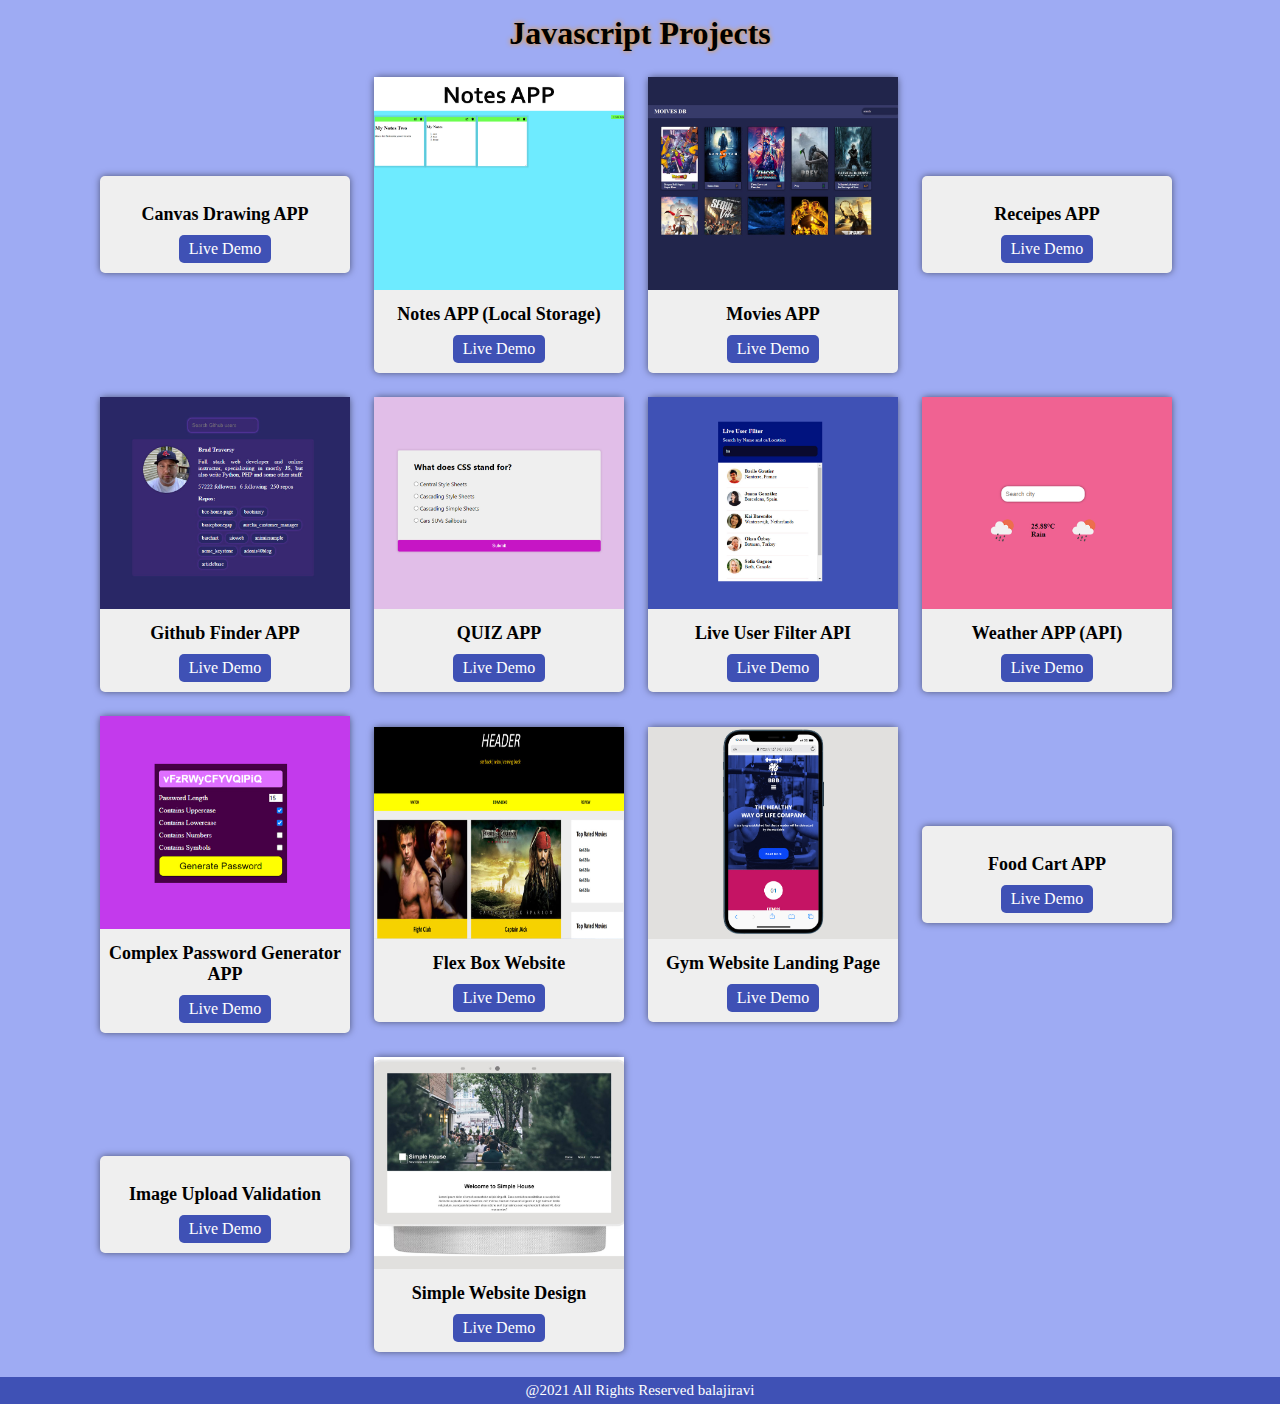
==== index.html @ e2719e10 "new project added" ====
<!DOCTYPE html>
<html lang="en">

<head>
    <meta charset="UTF-8">
    <meta http-equiv="X-UA-Compatible" content="IE=edge">
    <meta name="viewport" content="width=device-width, initial-scale=1.0">
    <title>JavaScript Projects</title>
    <link rel="stylesheet" href="style.css">
</head>

<body>
    <h1>Javascript Projects</h1>
    <div class="container">
        <div class="flex">
            <div class="card">
                <a href="draw/index.html">
                    <div class="card-img">
                        <img src="showcase/drawApp.png" alt="">
                    </div>
                </a>
                <div class="info">
                    <h5>Canvas Drawing APP</h5>
                    <a href="draw/index.html" class="btn">Live Demo</a>
                </div>
            </div>
            <div class="card">
                <a href="notes-app/index.html">
                    <div class="card-img">
                        <img src="showcase/notes.jpg" alt="">
                    </div>
                </a>
                <div class="info">
                    <h5>Notes APP (Local Storage)</h5>
                    <a href="notes-app/index.html" class="btn">Live Demo</a>
                </div>
            </div>

            <div class="card">
                <a href="movies-app/index.html">
                    <div class="card-img">
                        <img src="showcase/movies.jpg" alt="">
                    </div>
                </a>
                <div class="info">
                    <h5>Movies APP</h5>
                    <a href="movies-app/index.html" class="btn">Live Demo</a>
                </div>
            </div>
            <div class="card">
                <a href="mealDb/index.html">
                    <div class="card-img">
                        <img src="showcase/mealDb.jpg" alt="">
                    </div>
                </a>
                <div class="info">
                    <h5>Receipes APP</h5>
                    <a href="mealDb/index.html" class="btn">Live Demo</a>
                </div>
            </div>
            <div class="card">
                <a href="github/index.html">
                    <div class="card-img">
                        <img src="showcase/github.jpg" alt="">
                    </div>
                </a>
                <div class="info">
                    <h5>Github Finder APP</h5>
                    <a href="github/index.html" class="btn">Live Demo</a>
                </div>
            </div>
            <div class="card">
                <a href="quiz/index.html">
                    <div class="card-img">
                        <img src="showcase/quiz.jpg" alt="">
                    </div>
                </a>
                <div class="info">
                    <h5>QUIZ APP</h5>
                    <a href="quiz/index.html" class="btn">Live Demo</a>
                </div>
            </div>
            <div class="card">
                <a href="LiveFilter/index.html">
                    <div class="card-img">
                        <img src="showcase/live.jpg" alt="">
                    </div>
                </a>
                <div class="info">
                    <h5>Live User Filter API</h5>
                    <a href="LiveFilter/index.html" class="btn">Live Demo</a>
                </div>
            </div>
            <div class="card">
                <a href="weather/index.html">
                    <div class="card-img">
                        <img src="showcase/weather.jpg" alt="">
                    </div>
                </a>
                <div class="info">
                    <h5>Weather APP (API)</h5>
                    <a href="weather/index.html" class="btn">Live Demo</a>
                </div>
            </div>

            <div class="card">
                <a href="password/index.html">
                    <div class="card-img">
                        <img src="showcase/password.jpg" alt="">
                    </div>
                </a>
                <div class="info">
                    <h5>Complex Password Generator APP</h5>
                    <a href="password/index.html" class="btn">Live Demo</a>
                </div>
            </div>

            <div class="card">
                <a href="flexblog-master/index.html">
                    <div class="card-img">
                        <img src="showcase/flex.jpg" alt="">
                    </div>
                </a>
                <div class="info">
                    <h5>Flex Box Website</h5>
                    <a href="flexblog-master/index.html" class="btn">Live Demo</a>
                </div>
            </div>

            <div class="card">
                <a href="gym/index.html">
                    <div class="card-img">
                        <img src="showcase/gym.jpg" alt="">
                    </div>
                </a>
                <div class="info">
                    <h5>Gym Website Landing Page</h5>
                    <a href="gym/index.html" class="btn">Live Demo</a>
                </div>
            </div>

            <div class="card">
                <a href="food/index.html">
                    <div class="card-img">
                        <img src="showcase/foodCart.jpg" alt="">
                    </div>
                </a>
                <div class="info">
                    <h5>Food Cart APP</h5>
                    <a href="food/index.html" class="btn">Live Demo</a>
                </div>
            </div>
            <div class="card">
                <a href="image_validation/index.html">
                    <div class="card-img">
                        <img src="showcase/imageValid.jpg" alt="">
                    </div>
                </a>
                <div class="info">
                    <h5>Image Upload Validation</h5>
                    <a href="image_validation/index.html" class="btn">Live Demo</a>
                </div>
            </div>
            <div class="card">
                <a href="Simple_House-main/Simple_House-main/index.html">
                    <div class="card-img">
                        <img src="showcase/house.jpg" alt="">
                    </div>
                </a>
                <div class="info">
                    <h5>Simple Website Design</h5>
                    <a href="Simple_House-main/Simple_House-main/index.html" class="btn">Live Demo</a>
                </div>
            </div>

        </div>
    </div>
    <footer>
        @2021 All Rights Reserved balajiravi
    </footer>
</body>

</html>
---- style.css ----
*{
    margin: 0;
    padding: 0;
    box-sizing: border-box;
}
body{
    background: #9eabf3;
    width: 100%;
    height: 100%;
}
h1{
    text-align: center;
    color: #fff;
    padding: 15px 10px;
    color: #000;
    text-shadow: 0 0 5px #ff9800;
}
.container{
    max-width: 1100px;
    width: 100%;
    margin: 0 auto;
    padding: 10px;
}
.flex{
    display: flex;
    flex-wrap: wrap;    
    align-items: center;
    gap: 1.5em;
}
.card{
    background: #efefef;
    box-shadow: 0 0 7px rgba(0,0,0,.5);
    border-radius: 5px;
    width: 250px;
}
img{
    max-width: 100%;
}
.info{
    text-align: center;
    padding: 10px 0;
}
.info h5{
    font-size: 1.125rem;
    margin-bottom: 10px;
}
.btn{
    display: inline-block;
    text-decoration: none;
    background: #3f51b5;
    color: #fff;
    padding: 5px 10px;
    border-radius: 5px;
}
footer{
    padding: 5px;
    background: #3f51b5;
    text-align: center;
    color: #fff;
    font-size: 15px;    
    margin-top: 15px;
}
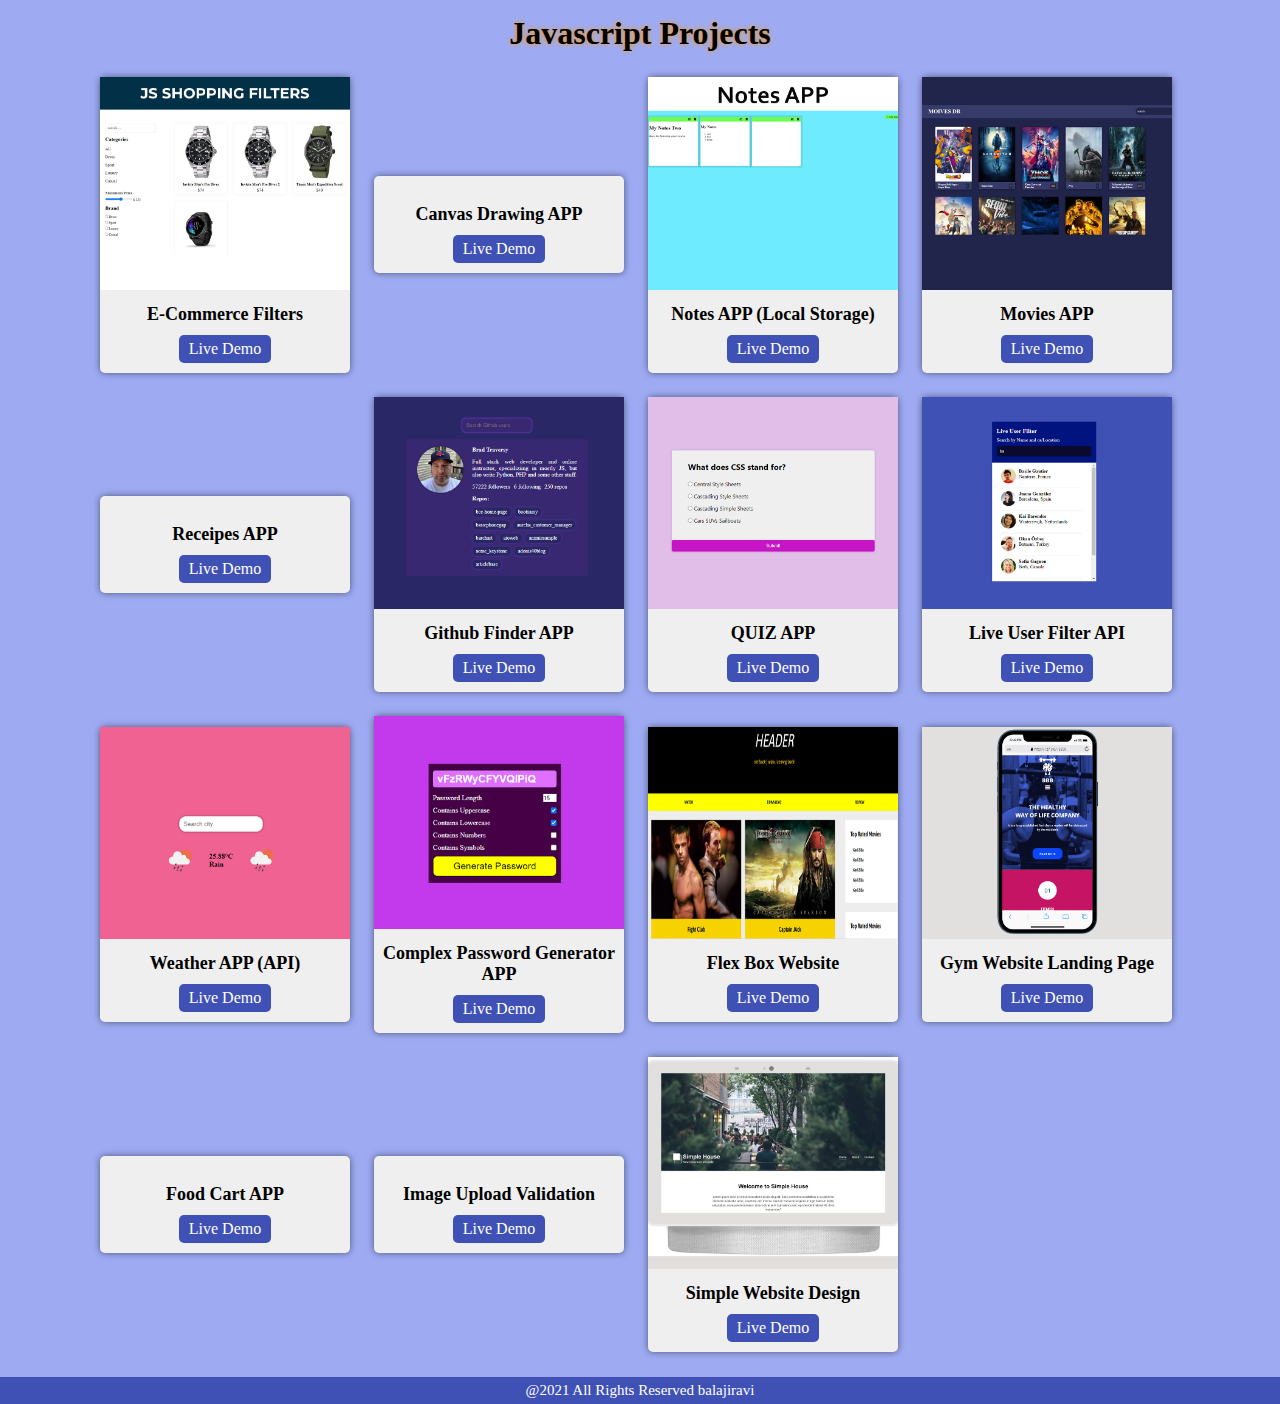
==== commit 7a024ff1: "New Project E-commerce Filters Added" ====
--- a/index.html
+++ b/index.html
@@ -14,162 +14,174 @@
     <div class="container">
         <div class="flex">
             <div class="card">
-                <a href="draw/index.html">
+                <a href="product-filter/index.html" target="_blank">
+                    <div class="card-img">
+                        <img src="showcase/shopping.jpg" alt="">
+                    </div>
+                </a>
+                <div class="info">
+                    <h5>E-Commerce Filters</h5>
+                    <a href="product-filter/index.html" target="_blank" class="btn">Live Demo</a>
+                </div>
+            </div>
+            <div class="card">
+                <a href="draw/index.html" target="_blank">
                     <div class="card-img">
                         <img src="showcase/drawApp.png" alt="">
                     </div>
                 </a>
                 <div class="info">
                     <h5>Canvas Drawing APP</h5>
-                    <a href="draw/index.html" class="btn">Live Demo</a>
+                    <a href="draw/index.html" target="_blank" class="btn">Live Demo</a>
                 </div>
             </div>
+
             <div class="card">
-                <a href="notes-app/index.html">
+                <a href="notes-app/index.html" target="_blank">
                     <div class="card-img">
                         <img src="showcase/notes.jpg" alt="">
                     </div>
                 </a>
                 <div class="info">
                     <h5>Notes APP (Local Storage)</h5>
-                    <a href="notes-app/index.html" class="btn">Live Demo</a>
+                    <a href="notes-app/index.html" target="_blank" class="btn">Live Demo</a>
                 </div>
             </div>
 
             <div class="card">
-                <a href="movies-app/index.html">
+                <a href="movies-app/index.html" target="_blank">
                     <div class="card-img">
                         <img src="showcase/movies.jpg" alt="">
                     </div>
                 </a>
                 <div class="info">
                     <h5>Movies APP</h5>
-                    <a href="movies-app/index.html" class="btn">Live Demo</a>
+                    <a href="movies-app/index.html" target="_blank" class="btn">Live Demo</a>
                 </div>
             </div>
             <div class="card">
-                <a href="mealDb/index.html">
+                <a href="mealDb/index.html" target="_blank">
                     <div class="card-img">
                         <img src="showcase/mealDb.jpg" alt="">
                     </div>
                 </a>
                 <div class="info">
                     <h5>Receipes APP</h5>
-                    <a href="mealDb/index.html" class="btn">Live Demo</a>
+                    <a href="mealDb/index.html" target="_blank" class="btn">Live Demo</a>
                 </div>
             </div>
             <div class="card">
-                <a href="github/index.html">
+                <a href="github/index.html" target="_blank">
                     <div class="card-img">
                         <img src="showcase/github.jpg" alt="">
                     </div>
                 </a>
                 <div class="info">
                     <h5>Github Finder APP</h5>
-                    <a href="github/index.html" class="btn">Live Demo</a>
+                    <a href="github/index.html" target="_blank" class="btn">Live Demo</a>
                 </div>
             </div>
             <div class="card">
-                <a href="quiz/index.html">
+                <a href="quiz/index.html" target="_blank">
                     <div class="card-img">
                         <img src="showcase/quiz.jpg" alt="">
                     </div>
                 </a>
                 <div class="info">
                     <h5>QUIZ APP</h5>
-                    <a href="quiz/index.html" class="btn">Live Demo</a>
+                    <a href="quiz/index.html" target="_blank" class="btn">Live Demo</a>
                 </div>
             </div>
             <div class="card">
-                <a href="LiveFilter/index.html">
+                <a href="LiveFilter/index.html" target="_blank">
                     <div class="card-img">
                         <img src="showcase/live.jpg" alt="">
                     </div>
                 </a>
                 <div class="info">
                     <h5>Live User Filter API</h5>
-                    <a href="LiveFilter/index.html" class="btn">Live Demo</a>
+                    <a href="LiveFilter/index.html" class="btn" target="_blank">Live Demo</a>
                 </div>
             </div>
             <div class="card">
-                <a href="weather/index.html">
+                <a href="weather/index.html" target="_blank">
                     <div class="card-img">
                         <img src="showcase/weather.jpg" alt="">
                     </div>
                 </a>
                 <div class="info">
                     <h5>Weather APP (API)</h5>
-                    <a href="weather/index.html" class="btn">Live Demo</a>
+                    <a href="weather/index.html" target="_blank" class="btn">Live Demo</a>
                 </div>
             </div>
 
             <div class="card">
-                <a href="password/index.html">
+                <a href="password/index.html" target="_blank">
                     <div class="card-img">
                         <img src="showcase/password.jpg" alt="">
                     </div>
                 </a>
                 <div class="info">
                     <h5>Complex Password Generator APP</h5>
-                    <a href="password/index.html" class="btn">Live Demo</a>
+                    <a href="password/index.html" target="_blank" class="btn">Live Demo</a>
                 </div>
             </div>
 
             <div class="card">
-                <a href="flexblog-master/index.html">
+                <a href="flexblog-master/index.html" target="_blank">
                     <div class="card-img">
                         <img src="showcase/flex.jpg" alt="">
                     </div>
                 </a>
                 <div class="info">
                     <h5>Flex Box Website</h5>
-                    <a href="flexblog-master/index.html" class="btn">Live Demo</a>
+                    <a href="flexblog-master/index.html" target="_blank" class="btn">Live Demo</a>
                 </div>
             </div>
 
             <div class="card">
-                <a href="gym/index.html">
+                <a href="gym/index.html" target="_blank">
                     <div class="card-img">
                         <img src="showcase/gym.jpg" alt="">
                     </div>
                 </a>
                 <div class="info">
                     <h5>Gym Website Landing Page</h5>
-                    <a href="gym/index.html" class="btn">Live Demo</a>
+                    <a href="gym/index.html" class="btn" target="_blank">Live Demo</a>
                 </div>
             </div>
 
             <div class="card">
-                <a href="food/index.html">
+                <a href="food/index.html" target="_blank">
                     <div class="card-img">
                         <img src="showcase/foodCart.jpg" alt="">
                     </div>
                 </a>
                 <div class="info">
                     <h5>Food Cart APP</h5>
-                    <a href="food/index.html" class="btn">Live Demo</a>
+                    <a href="food/index.html" target="_blank" class="btn">Live Demo</a>
                 </div>
             </div>
             <div class="card">
-                <a href="image_validation/index.html">
+                <a href="image_validation/index.html" target="_blank">
                     <div class="card-img">
                         <img src="showcase/imageValid.jpg" alt="">
                     </div>
                 </a>
                 <div class="info">
                     <h5>Image Upload Validation</h5>
-                    <a href="image_validation/index.html" class="btn">Live Demo</a>
+                    <a href="image_validation/index.html" class="btn" target="_blank">Live Demo</a>
                 </div>
             </div>
             <div class="card">
-                <a href="Simple_House-main/Simple_House-main/index.html">
+                <a href="Simple_House-main/Simple_House-main/index.html" target="_blank">
                     <div class="card-img">
                         <img src="showcase/house.jpg" alt="">
                     </div>
                 </a>
                 <div class="info">
                     <h5>Simple Website Design</h5>
-                    <a href="Simple_House-main/Simple_House-main/index.html" class="btn">Live Demo</a>
+                    <a href="Simple_House-main/Simple_House-main/index.html" target="_blank" class="btn">Live Demo</a>
                 </div>
             </div>
 
